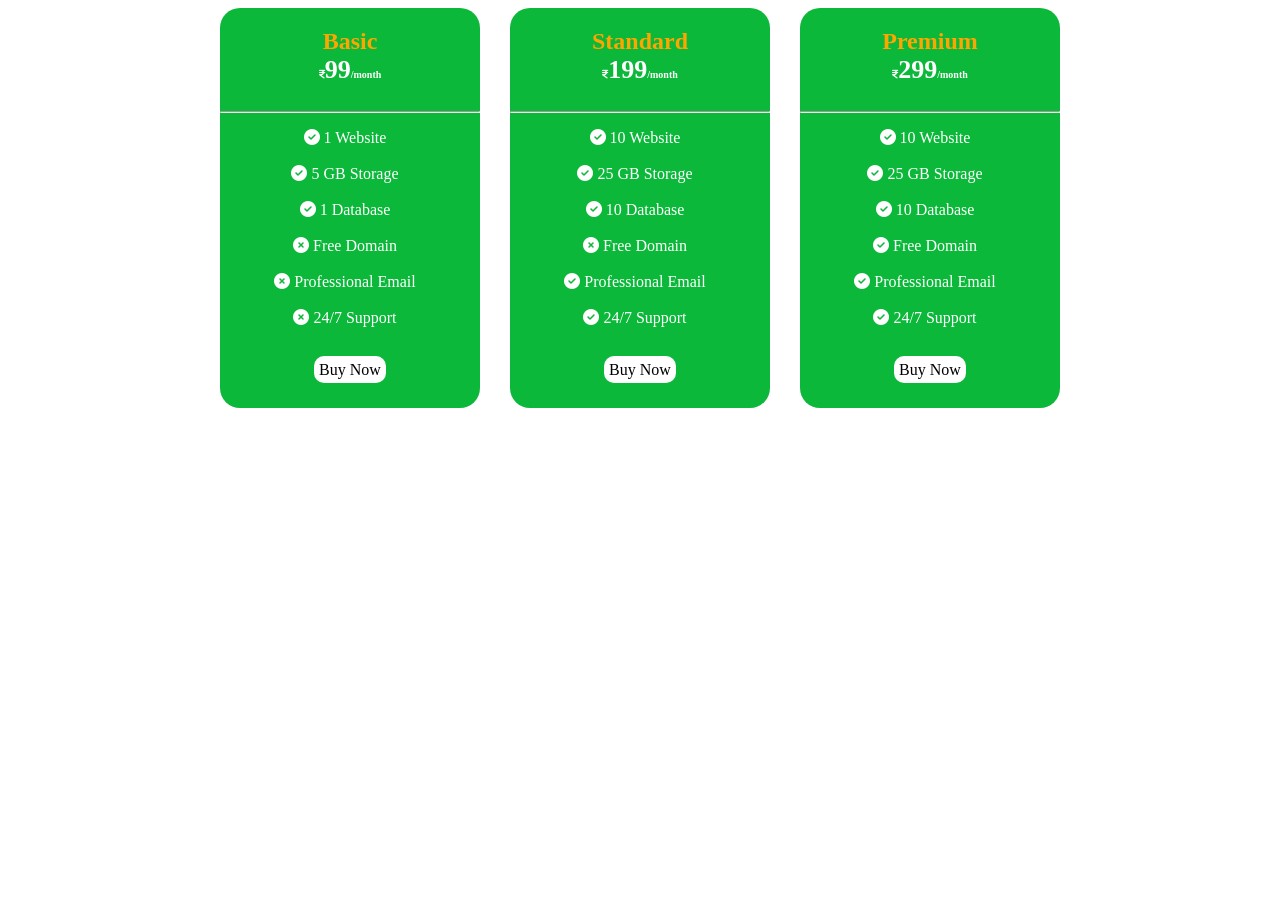
==== exercise.html @ 7c991ca5 "five" ====
<!DOCTYPE html>
<html lang="en">
<head>
    <meta charset="UTF-8">
    <meta name="viewport" content="width=device-width, initial-scale=1.0">
    <title>Document</title>
    <link rel="stylesheet" href="exer.css">
    <link rel="stylesheet" href="https://cdnjs.cloudflare.com/ajax/libs/font-awesome/6.5.0/css/all.min.css">

</head>
<body>
    <div class="container">
        <div class="box">
            <h2>Basic</h2>
           <h3><i class="fa-solid fa-indian-rupee-sign"></i>99<span>/month</span></h3>
           <hr>
            <ul>
        <li><i class="fa-solid fa-circle-check"></i> 1 Website</li><br>
        <li><i class="fa-solid fa-circle-check"></i> 5 GB Storage</li><br>
        <li><i class="fa-solid fa-circle-check"></i> 1 Database</li><br>
        <li><i class="fa-solid fa-circle-xmark"></i> Free Domain</li><br>
        <li><i class="fa-solid fa-circle-xmark"></i> Professional Email</li><br>
        <li><i class="fa-solid fa-circle-xmark"></i> 24/7 Support</li>
        
      </ul><br>
           
               <a href="#">Buy Now</a>

        </div>
         <div class="box">
            <h2>Standard</h2>
           <h3><i class="fa-solid fa-indian-rupee-sign"></i>199<span>/month</span></h3>
           <hr>
            <ul>
        <li><i  class="fa-solid fa-circle-check"></i> 10 Website</li><br>
        <li><i class="fa-solid fa-circle-check"></i> 25 GB Storage</li><br>
        <li><i class="fa-solid fa-circle-check"></i> 10 Database</li><br>
        <li><i class="fa-solid fa-circle-xmark"></i> Free Domain</li><br>
        <li><i class="fa-solid fa-circle-check"></i> Professional Email</li><br>
        <li><i class="fa-solid fa-circle-check"></i> 24/7 Support</li>
      </ul><br>
           
               <a href="#">Buy Now</a>

        </div>
         <div class="box">
            <h2>Premium</h2>
           <h3><i class="fa-solid fa-indian-rupee-sign"></i>299<span>/month</span></h3>
           <hr>
            <ul>
        <li><i class="fa-solid fa-circle-check"></i> 10 Website</li><br>
        <li><i class="fa-solid fa-circle-check"></i> 25 GB Storage</li><br>
        <li><i class="fa-solid fa-circle-check"></i> 10 Database</li><br>
        <li><i class="fa-solid fa-circle-check"></i> Free Domain</li><br>
        <li><i class="fa-solid fa-circle-check"></i> Professional Email</li><br>
        <li><i class="fa-solid fa-circle-check"></i> 24/7 Support</li>
      </ul><br>
           
               <a href="#">Buy Now</a>

        </div>
    </div>
</body>
</html>
---- exer.css ----
.box{
    background-color: rgb(12, 184, 58);
  width: 260px;
   height: 400px;
    justify-content: center;
   border-radius: 20px;
  color: white;
   text-align: center;
}
.container{
   display: flex;
  gap: 30px;
  flex-wrap: wrap;
  justify-content: center;
}
.box h2{

   color: orange;
  
   margin-bottom: 0px;
}
.box ul li{
list-style: none;
margin-right: 50px;
}
.box a {
    text-decoration: none;
    background-color: white;
    color: black;
    width: 10pxpx;
    padding: 5px;
    border-radius: 10px;
    

}
span{
    font-size: 10px;
}
h3 i{
    
    font-size: 10px;
}
.box h3 {
    font-size: 26px;
  
    margin-top: 0px;
}
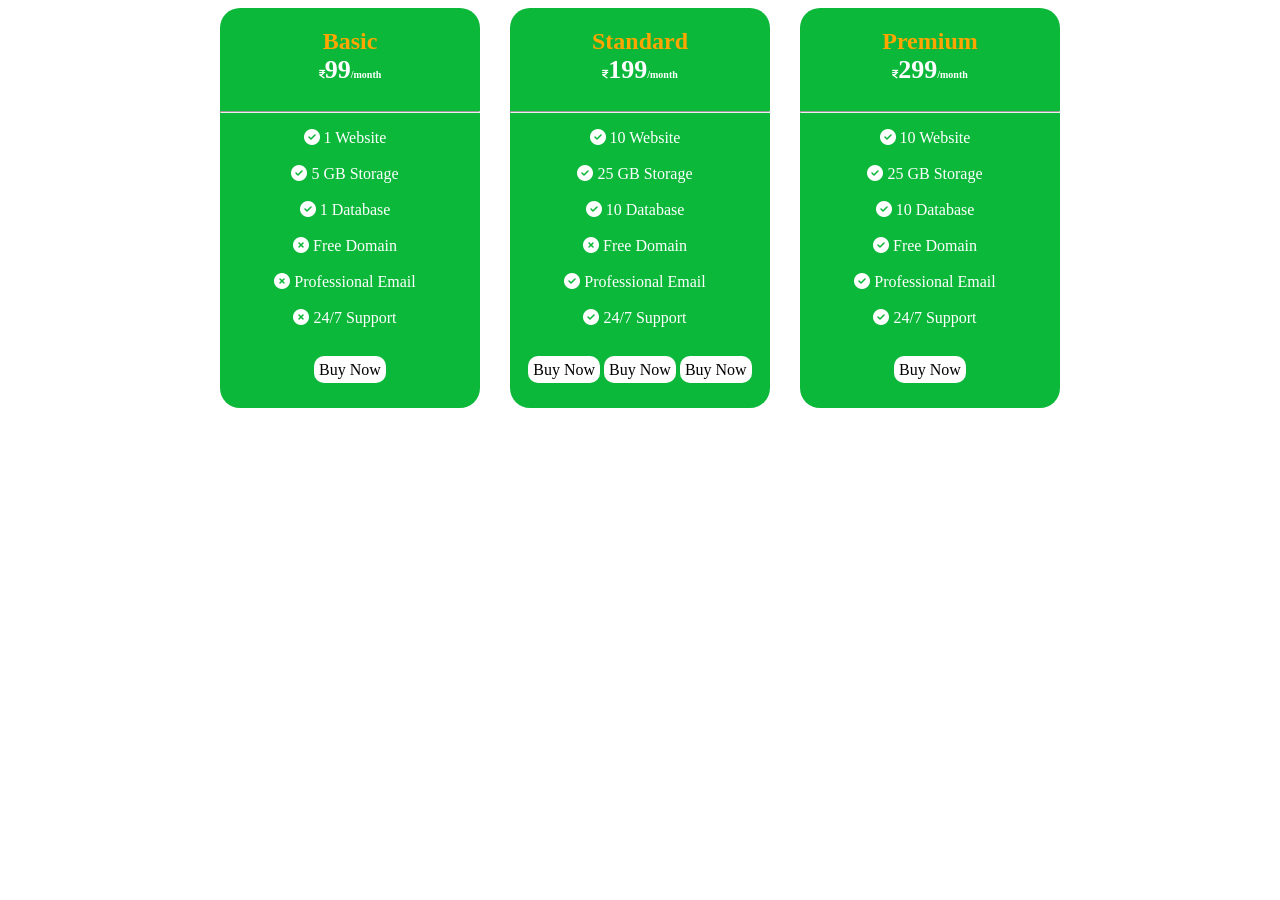
==== commit 646754f9: "add a href" ====
--- a/exercise.html
+++ b/exercise.html
@@ -41,6 +41,8 @@
       </ul><br>
            
                <a href="#">Buy Now</a>
+               <a href="#">Buy Now</a>
+               <a href="#">Buy Now</a>
 
         </div>
          <div class="box">
